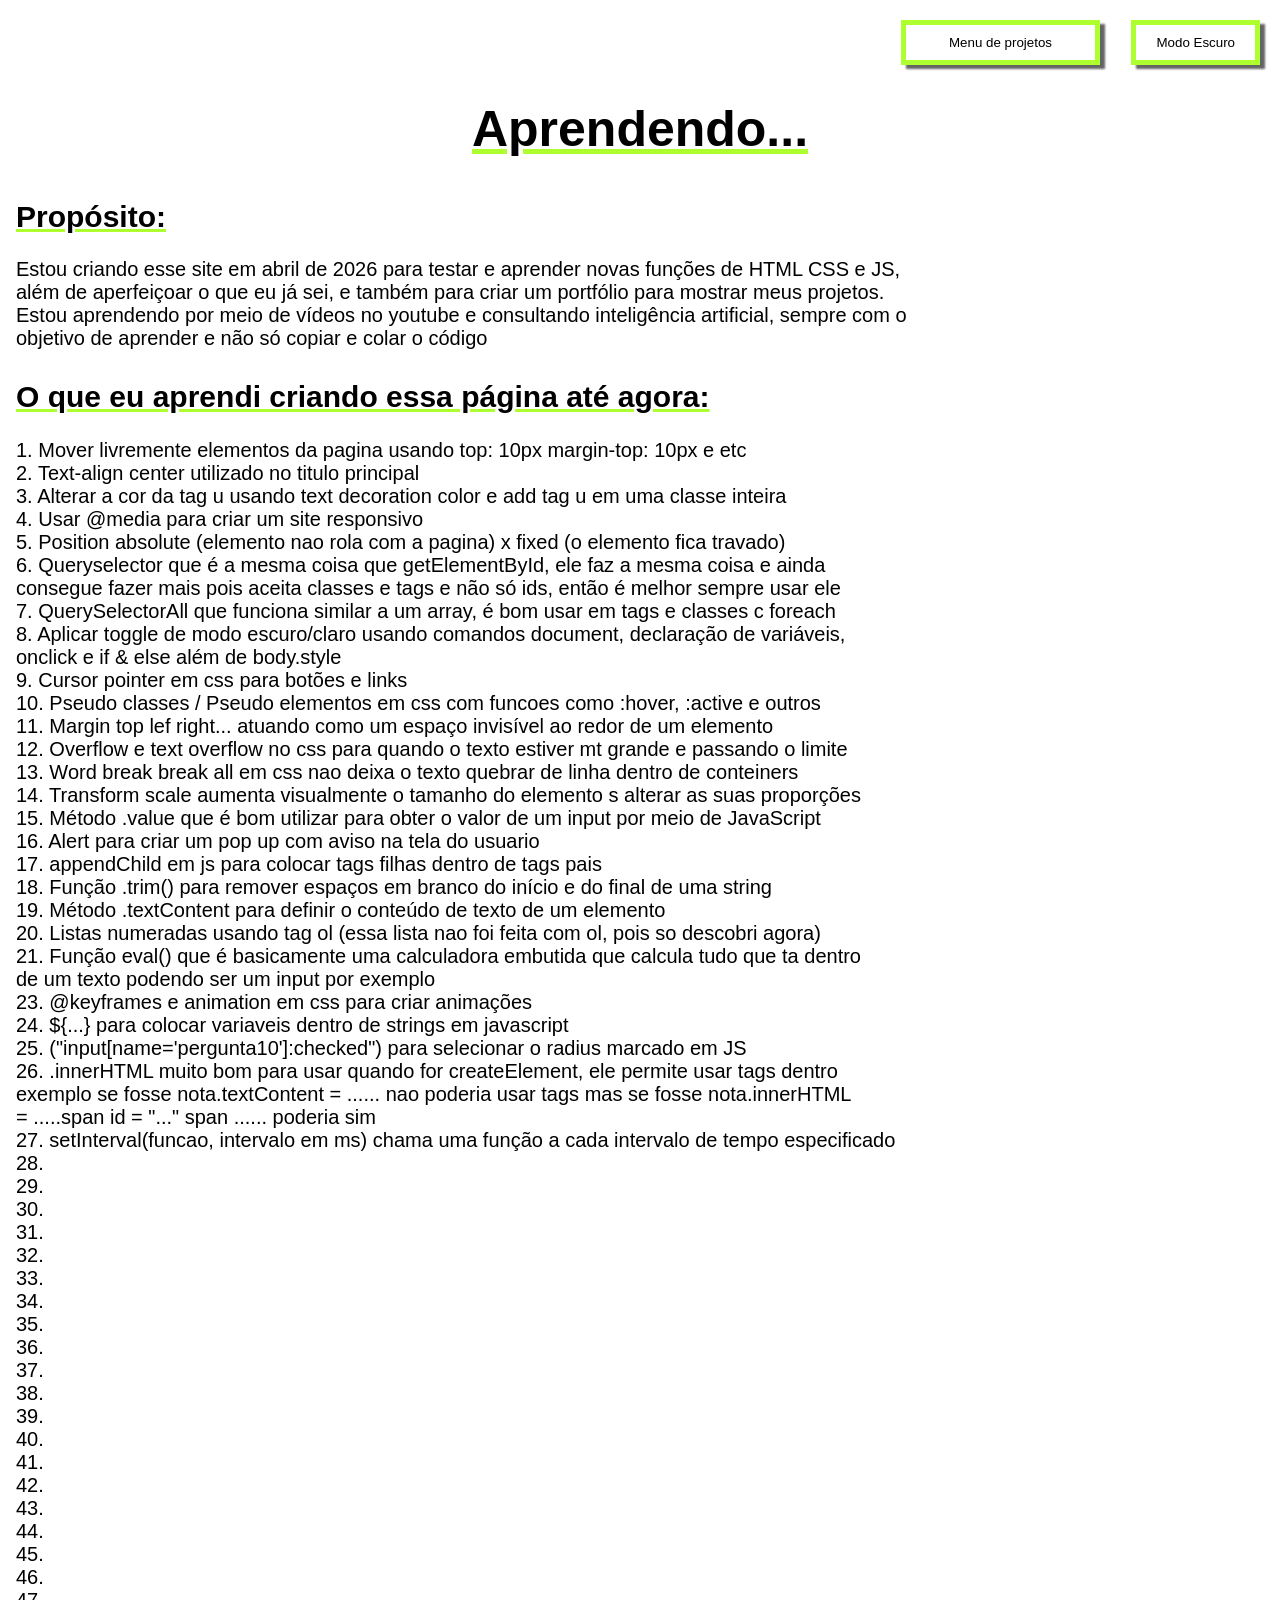
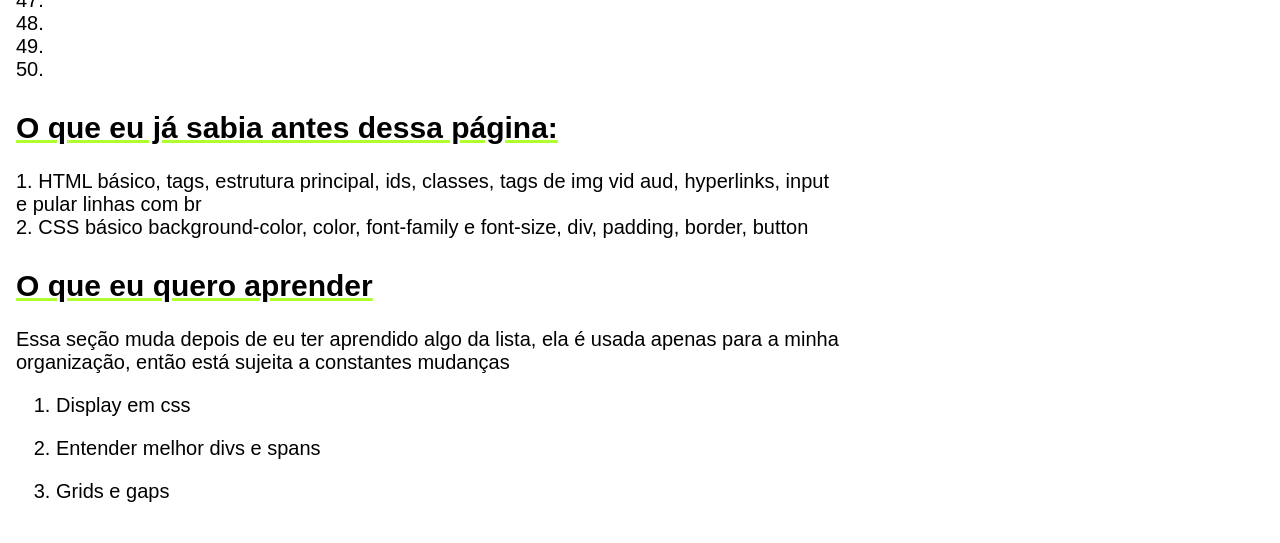
==== index.html @ 766d102c "botoes mudar tema e voltar adicionados" ====
<!DOCTYPE html>
<html lang="en">
<head>
    <meta charset="UTF-8">
    <meta name="viewport" content="width=device-width, initial-scale=1.0">
    <title>Aprendendo...</title>
    <link rel="stylesheet" href="style.css">
</head>
<body>
    <section>
    <button id="claroescuro" class="headbuttons">Modo Escuro</button>
    <a href="menu/menu.html"><button id="menu" class="headbuttons">Menu de projetos</button></a>
    <h1 id="tituloprincipal"><u>Aprendendo...</u></h1>
    </section>
    
    <section>
        <h2 class="titulos">Propósito:</h2>
        <p class="texto" id="desc">Estou criando esse site em abril de 2026 para testar e aprender novas funções de HTML CSS e JS, <br>
            além de aperfeiçoar o que eu já sei, e também para criar um portfólio para mostrar meus projetos. <br>
            Estou aprendendo por meio de vídeos no youtube e consultando inteligência artificial, sempre com o <br>
            objetivo de aprender e não só copiar e colar o código
        </p>
    </section>

    <section>
        <h2 class="titulos">O que eu aprendi criando essa página até agora: </h2>
        <p class="texto"> 1. Mover livremente elementos da pagina usando top: 10px margin-top: 10px
            e etc <br>
            2. Text-align center utilizado no titulo principal <br> 
            3. Alterar a cor da tag u usando text
            decoration color e add tag u em uma classe inteira<br> 
            4. Usar @media para criar um site responsivo <br> 
            5. Position absolute (elemento nao rola com a pagina) x fixed (o elemento fica travado) <br> 
            6. Queryselector que é a mesma coisa que
            getElementById, ele faz a mesma coisa e ainda <br> consegue fazer mais pois aceita classes e tags
            e não só ids, então é melhor sempre usar ele <br>
            7. QuerySelectorAll que funciona similar a um array, é bom usar em tags e classes c foreach <br>
            8. Aplicar toggle de modo escuro/claro usando comandos document, declaração de variáveis, <br> onclick 
            e if & else além de body.style<br>
            9. Cursor pointer em css para botões e links <br>
            10. Pseudo classes / Pseudo elementos em css com funcoes como :hover, :active e outros<br>
            11. Margin top lef right... atuando como um espaço invisível ao redor de um elemento<br>
            12. Overflow e text overflow no css para quando o texto estiver mt grande e passando o limite<br>
            13. Word break break all em css nao deixa o texto quebrar de linha dentro de conteiners<br>
            14. Transform scale aumenta visualmente o tamanho do elemento s alterar as suas proporções<br>
            15. Método .value que é bom utilizar para obter o valor de um input por meio de JavaScript<br>
            16. Alert para criar um pop up com aviso na tela do usuario<br>
            17. appendChild em js para colocar tags filhas dentro de tags pais<br>
            18. Função .trim() para remover espaços em branco do início e do final de uma string<br>
            19. Método .textContent para definir o conteúdo de texto de um elemento<br>
            20. Listas numeradas usando tag ol (essa lista nao foi feita com ol, pois so descobri agora)<br>
            21. Função eval() que é basicamente uma calculadora embutida que calcula tudo que ta dentro <br> 
            de um texto podendo ser um input por exemplo<br>
            23. @keyframes e animation em css para criar animações <br>
            24. ${...} para colocar variaveis dentro de strings em javascript<br>
            25. ("input[name='pergunta10']:checked") para selecionar o radius marcado em JS<br>
            26. .innerHTML muito bom para usar quando for createElement, ele permite usar tags dentro
            <br> exemplo se fosse nota.textContent = ...... nao poderia usar tags mas se fosse nota.innerHTML <br>
            = .....span id = "..." span ...... poderia sim<br>
            27. setInterval(funcao, intervalo em ms) chama uma função a cada intervalo de tempo especificado<br>
            28. <br>
            29. <br>
            30. <br>
            31. <br>
            32. <br>
            33. <br>
            34. <br>
            35. <br>
            36. <br>
            37. <br>
            38. <br>
            39. <br>
            40. <br>
            41. <br>
            42. <br>
            43. <br>
            44. <br>
            45. <br>
            46. <br>
            47. <br>
            48. <br>
            49. <br>
            50. <br>
        </p>
    </section>

    <section>
        <h2 class="titulos">O que eu já sabia antes dessa página: </h2>
        <p class="texto"> 1. HTML básico, tags, estrutura principal, ids, classes, tags de img vid aud, 
            hyperlinks, input<br>
            e pular linhas com br
            <br> 2. CSS básico background-color, color, font-family e font-size, div, padding, border, button
        </p>
    </section>

    <section>
        <h2 class="titulos">O que eu quero aprender</h2>
        <p class="texto">Essa seção muda depois de eu ter aprendido algo da lista, ela é usada apenas para a minha <br>
            organização, então está sujeita a constantes mudanças </p>
        <ol>
            <li class="texto">Display em css</li>
            <li class="texto">Entender melhor divs e spans</li>
            <li class="texto">Grids e gaps</li>
        </ol>
    </section>

    <script src="script.js"></script>
</body>
</html>
---- style.css ----
body{
    background-color: white;
    color: black;
    margin: 0;
    padding: 50px 16px 24px;
    transition: 0.3ms;
}
u{
    text-decoration-color:greenyellow;
}
h2{
    color: black;
    text-decoration-color: greenyellow;
    text-decoration-line: underline;
}
button{
    transition: 0.4s;
    cursor: pointer;
    box-shadow: 5px 4px 2px rgb(100, 100, 100);
}
.headbuttons:hover{
    transform: scale(1.1);
}
.texto{
    font-family: 'Trebuchet MS', 'Lucida Sans Unicode', 'Lucida Grande', 'Lucida Sans', Arial, sans-serif;
    margin-top: 20px;
    font-size: 20px;
    transition: 0.4s;
}

.titulos{
    font-family: 'Trebuchet MS', 'Lucida Sans Unicode', 'Lucida Grande', 'Lucida Sans', Arial, sans-serif;
    margin-top: 30px;
    font-size: 30px ;
    transition: 0.4s;
}
#tituloprincipal{
    font-family: 'Trebuchet MS', 'Lucida Sans Unicode', 'Lucida Grande', 'Lucida Sans', Arial, sans-serif;
    text-align: center;
    margin-top: 50px;
    font-size: 50px;
    transition: 0.4s;
}
#claroescuro{
    position: absolute;
    padding: 10px 20px;
    top: 20px;
    right: 20px;
    background-color: white;
    color: black;
    border: 5px solid greenyellow;
    cursor: pointer;
}
#menu{
    position: absolute;
    background-color: white;
    border: 5px solid greenyellow;
    padding: 10px 43px;
    top: 20px;
    right: 180px;
    cursor: pointer;
}

@media (max-width: 768px){
    #tituloprincipal{
        font-size: 36px;
        margin-top: 24px;
    }

    .titulos{
        font-size: 24px;
    }

    .texto{
        font-size: 18px;
        line-height: 1.5;
    }

    #claroescuro{
        top: 12px;
        right: 12px;
        padding: 8px 12px;
        border-width: 3px;
    }
    #menu{
        right: 130px;
        top: 12px;
        padding: 8px ;
        border-width: 3px;
    }
}

@media (max-width: 480px){
    body{
        padding: 40px 12px 20px;
    }

    #tituloprincipal{
        font-size: 30px;
    }

    .titulos{
        font-size: 21px;
    }

    .texto{
        font-size: 16px;
    }
}
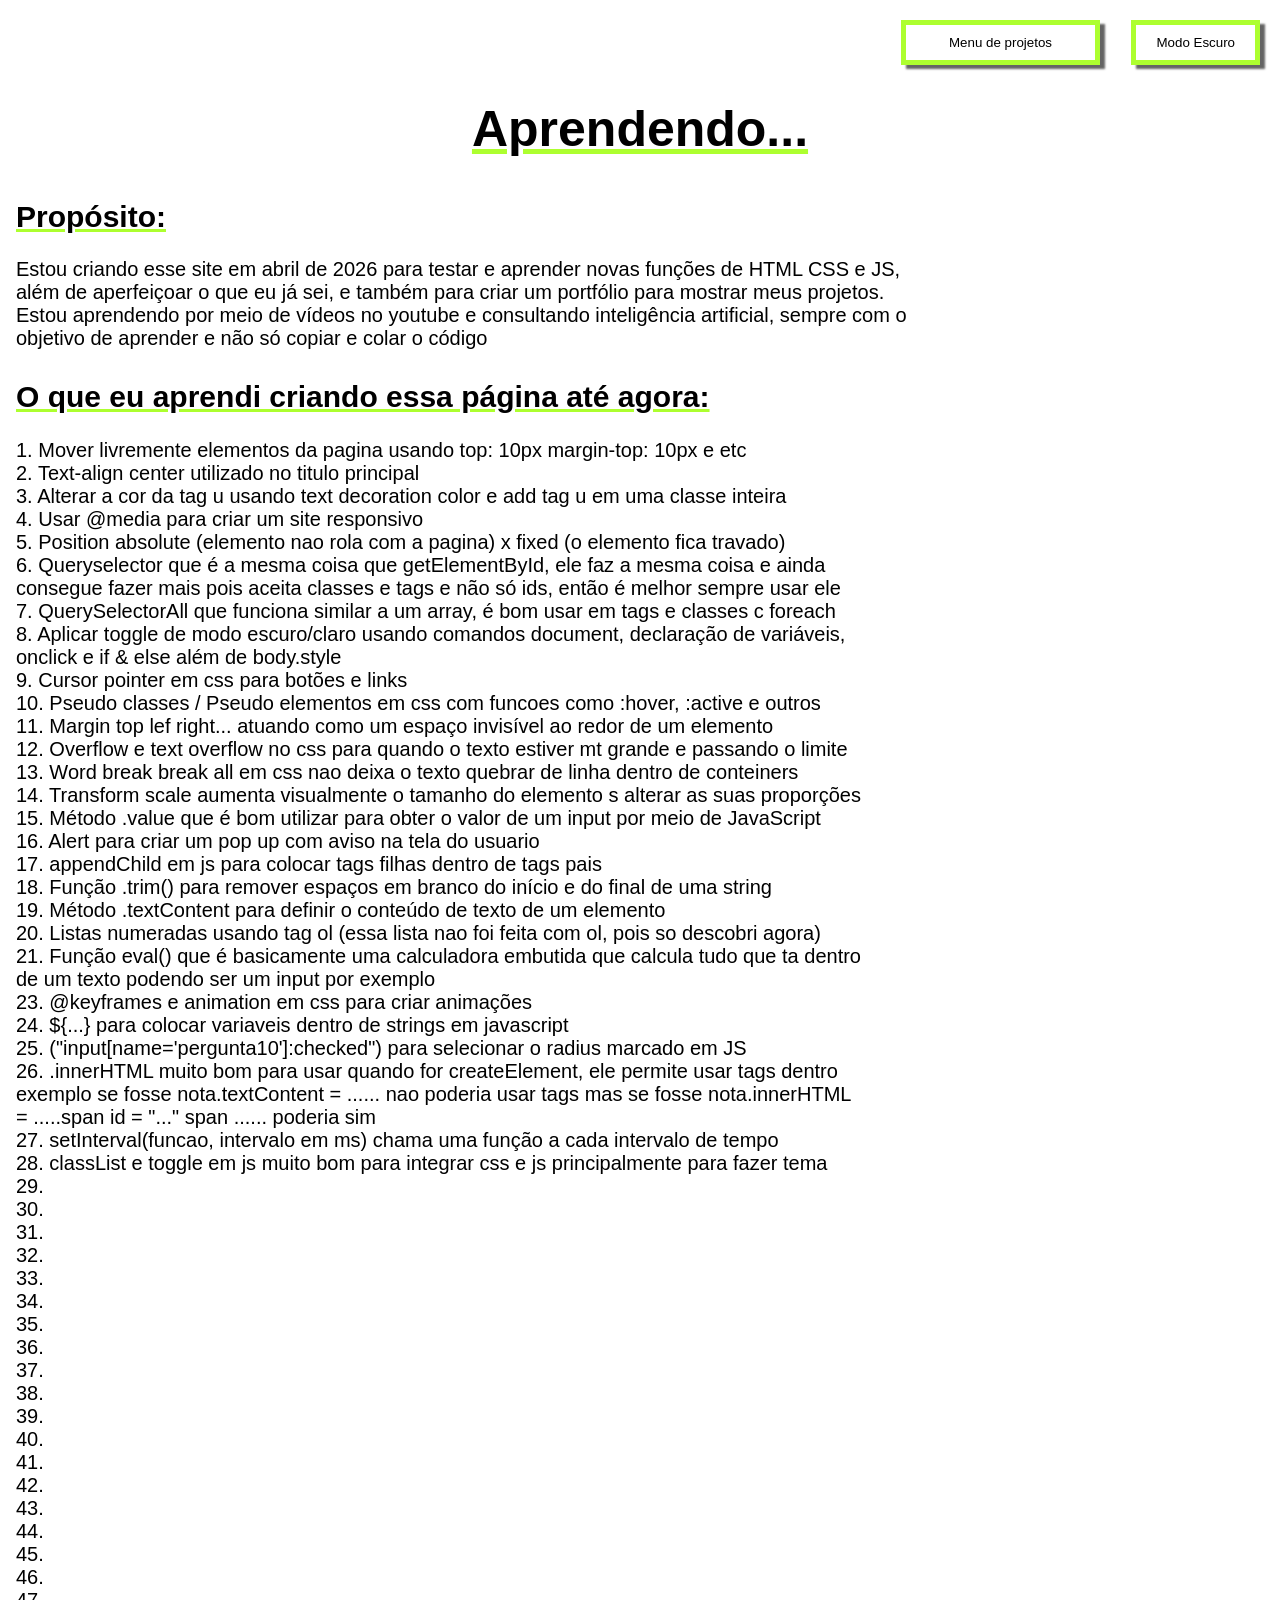
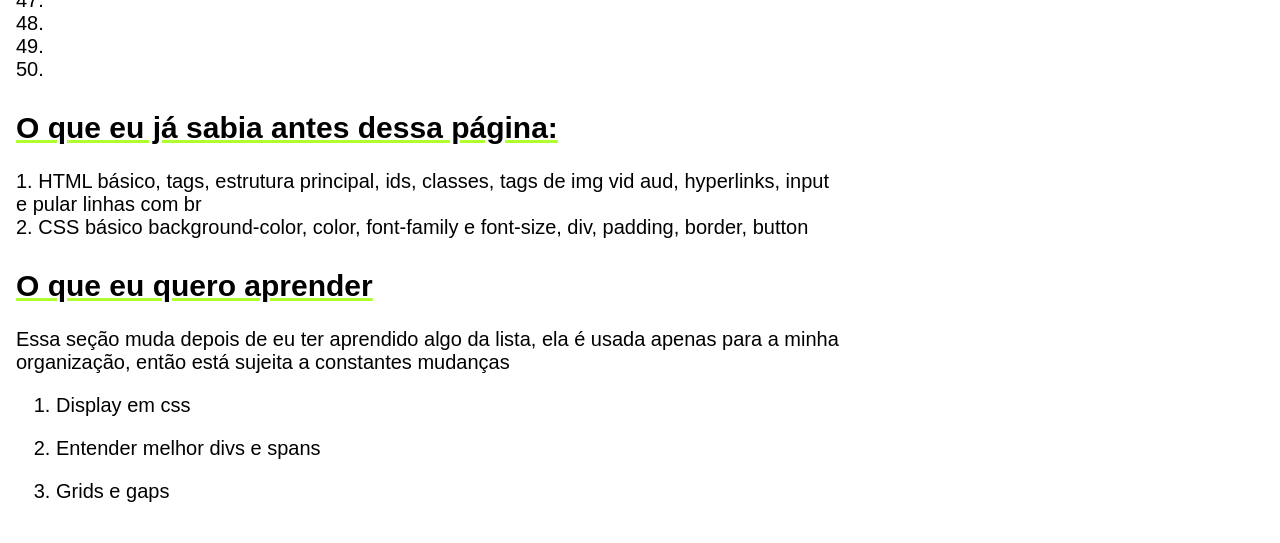
==== commit c05c412e: "html e css geradorsenha" ====
--- a/index.html
+++ b/index.html
@@ -57,8 +57,8 @@
             26. .innerHTML muito bom para usar quando for createElement, ele permite usar tags dentro
             <br> exemplo se fosse nota.textContent = ...... nao poderia usar tags mas se fosse nota.innerHTML <br>
             = .....span id = "..." span ...... poderia sim<br>
-            27. setInterval(funcao, intervalo em ms) chama uma função a cada intervalo de tempo especificado<br>
-            28. <br>
+            27. setInterval(funcao, intervalo em ms) chama uma função a cada intervalo de tempo<br>
+            28. classList e toggle em js muito bom para integrar css e js principalmente para fazer tema<br>
             29. <br>
             30. <br>
             31. <br>
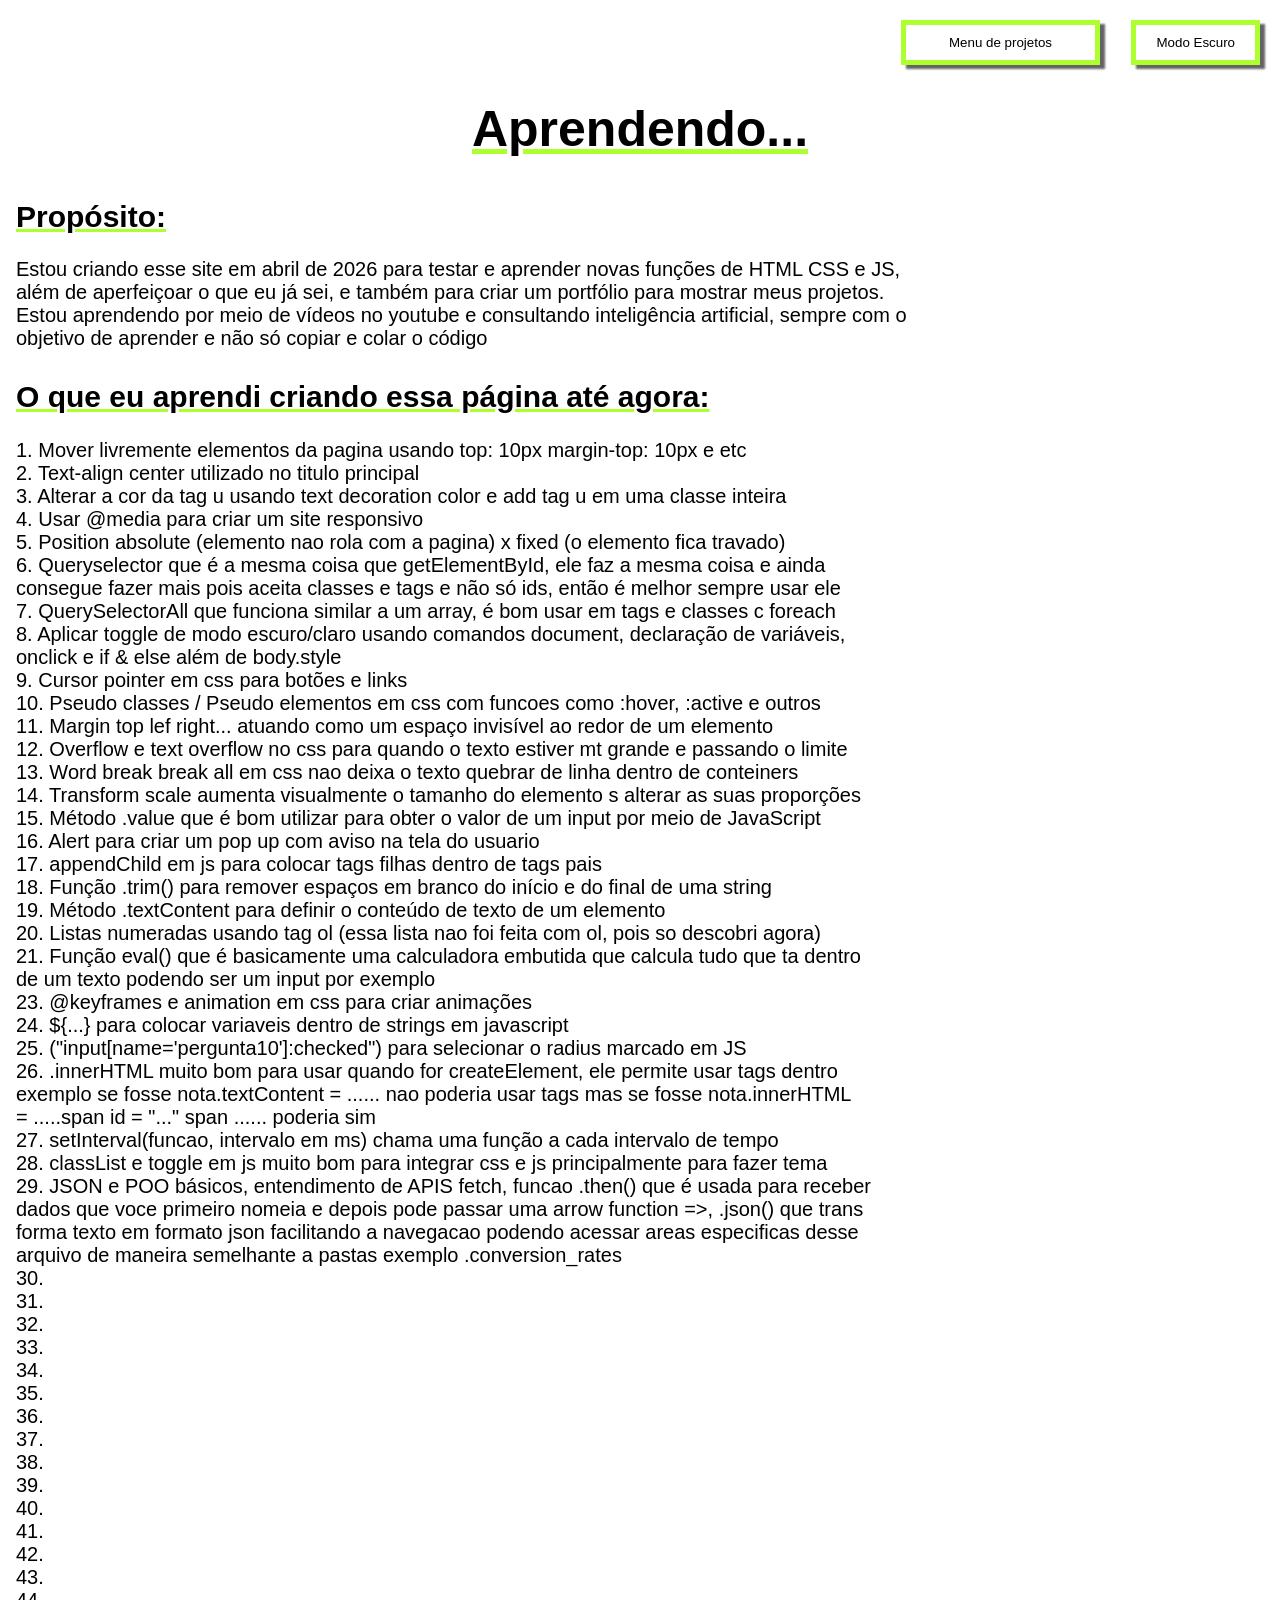
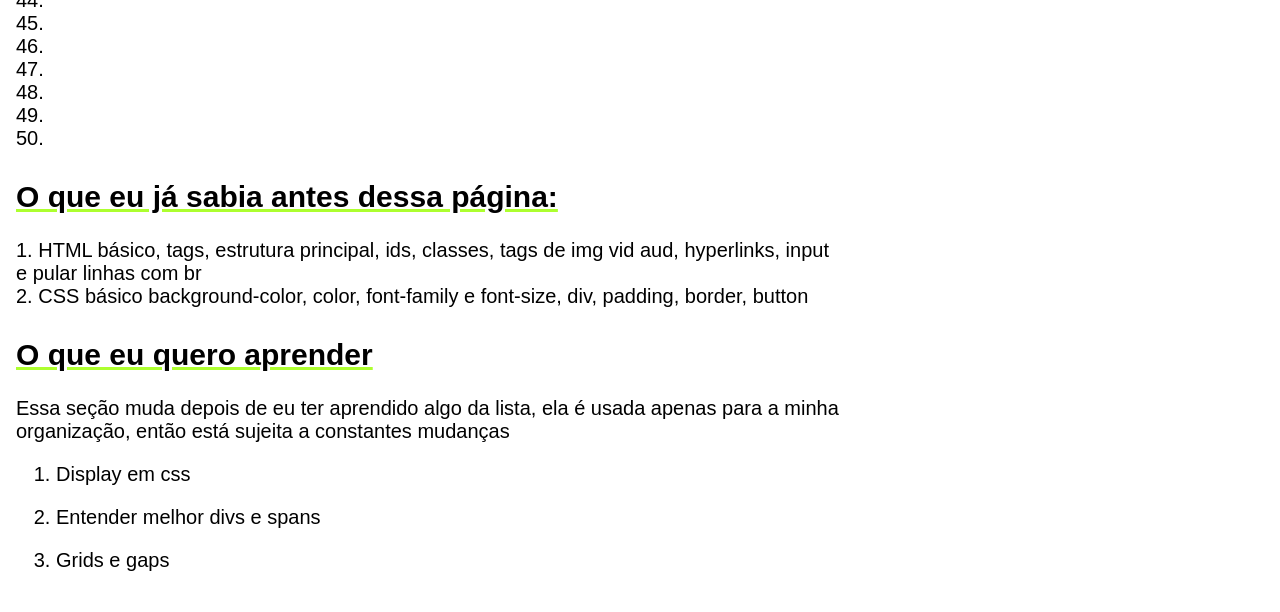
==== commit 94d7a114: "JS finalizado com API exchangerates" ====
--- a/index.html
+++ b/index.html
@@ -59,7 +59,7 @@
             = .....span id = "..." span ...... poderia sim<br>
             27. setInterval(funcao, intervalo em ms) chama uma função a cada intervalo de tempo<br>
             28. classList e toggle em js muito bom para integrar css e js principalmente para fazer tema<br>
-            29. <br>
+            29. JSON e POO básicos, entendimento de APIS fetch, funcao .then() que é usada para receber<br>dados que voce primeiro nomeia e depois pode passar uma arrow function =>, .json() que trans<br>forma texto em formato json facilitando a navegacao podendo acessar areas especificas desse <br> arquivo de maneira semelhante a pastas exemplo .conversion_rates<br>
             30. <br>
             31. <br>
             32. <br>
--- a/style.css
+++ b/style.css
@@ -3,7 +3,7 @@
     color: black;
     margin: 0;
     padding: 50px 16px 24px;
-    transition: 0.3ms;
+    transition: 0.3s;
 }
 u{
     text-decoration-color:greenyellow;
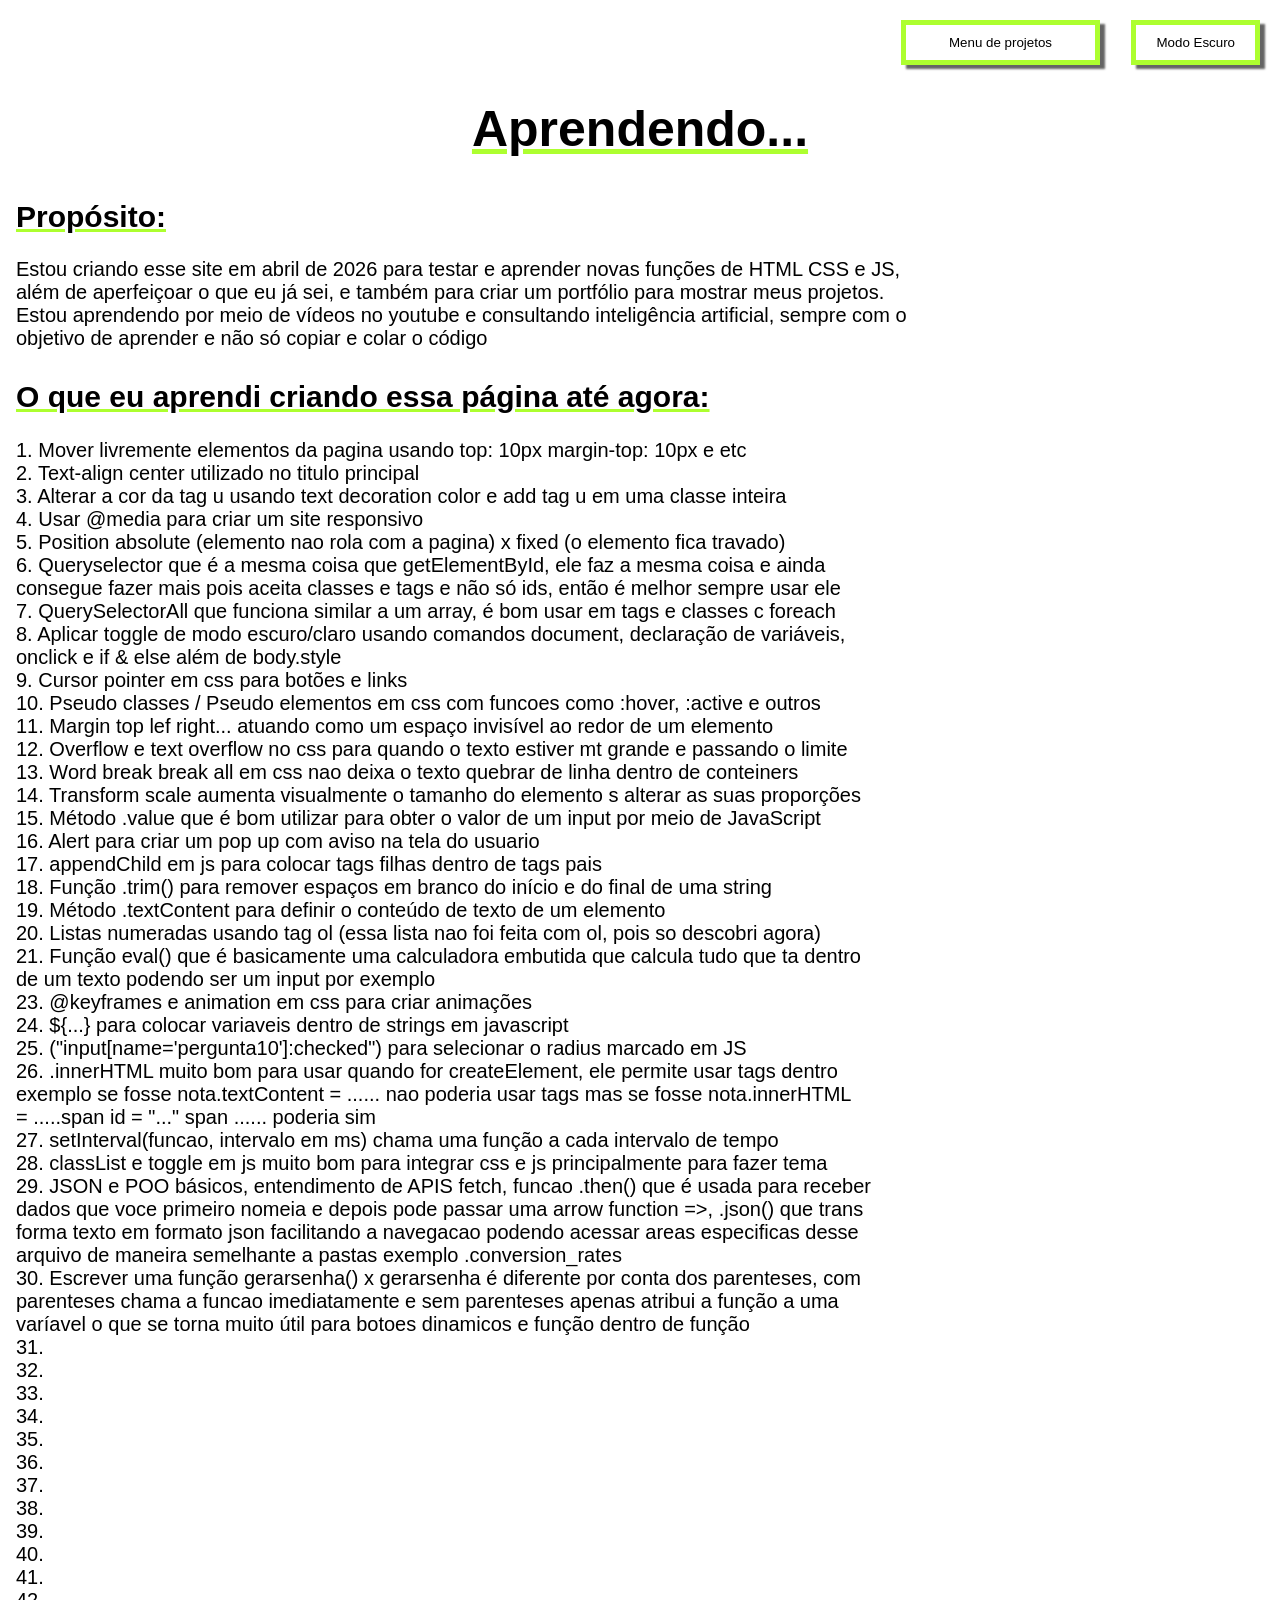
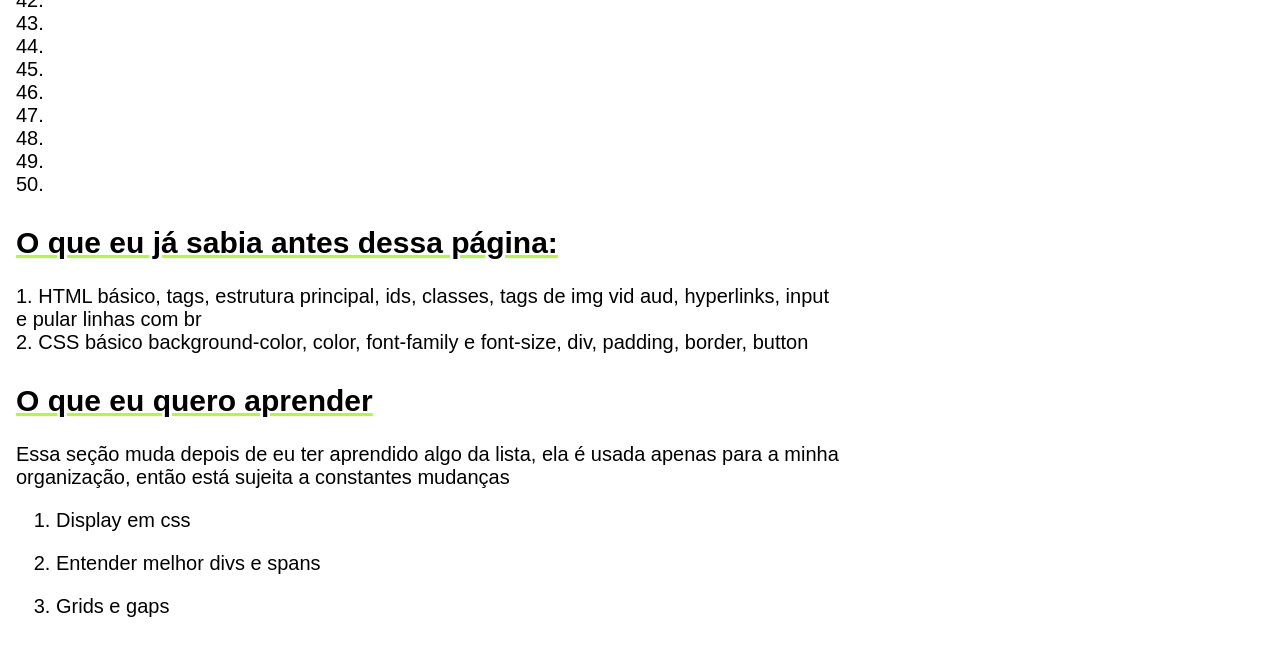
==== commit 051f8d95: "geradorsenhas funcional JS completo" ====
--- a/index.html
+++ b/index.html
@@ -60,7 +60,9 @@
             27. setInterval(funcao, intervalo em ms) chama uma função a cada intervalo de tempo<br>
             28. classList e toggle em js muito bom para integrar css e js principalmente para fazer tema<br>
             29. JSON e POO básicos, entendimento de APIS fetch, funcao .then() que é usada para receber<br>dados que voce primeiro nomeia e depois pode passar uma arrow function =>, .json() que trans<br>forma texto em formato json facilitando a navegacao podendo acessar areas especificas desse <br> arquivo de maneira semelhante a pastas exemplo .conversion_rates<br>
-            30. <br>
+            30. Escrever uma função gerarsenha() x gerarsenha é diferente por conta dos parenteses, com <br> 
+            parenteses chama a funcao imediatamente e sem parenteses apenas atribui a função a uma <br>
+            varíavel o que se torna muito útil para botoes dinamicos e função dentro de função<br>
             31. <br>
             32. <br>
             33. <br>
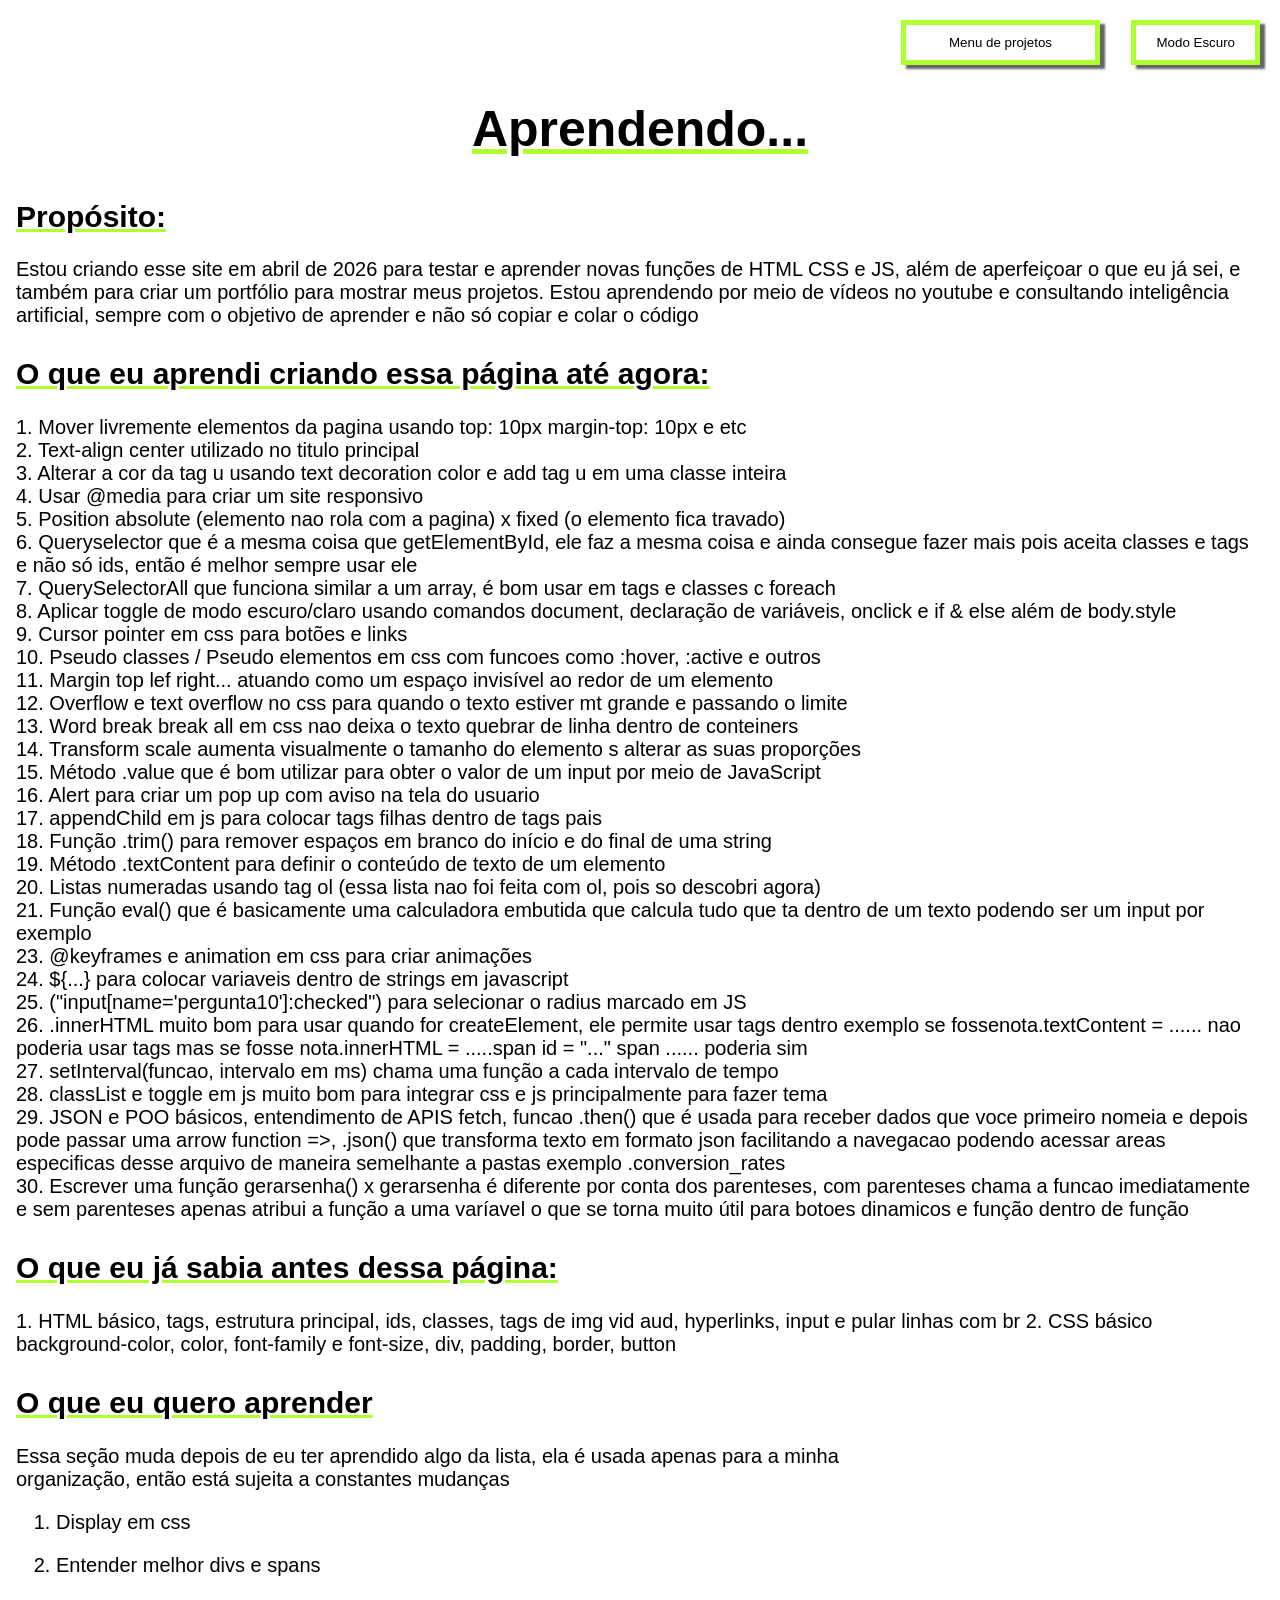
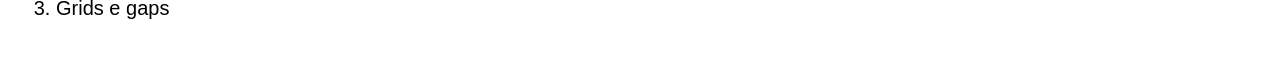
==== commit eae0f563: "otimizacao da formatacao do html e qeubras de linhas" ====
--- a/index.html
+++ b/index.html
@@ -15,84 +15,46 @@
     
     <section>
         <h2 class="titulos">Propósito:</h2>
-        <p class="texto" id="desc">Estou criando esse site em abril de 2026 para testar e aprender novas funções de HTML CSS e JS, <br>
-            além de aperfeiçoar o que eu já sei, e também para criar um portfólio para mostrar meus projetos. <br>
-            Estou aprendendo por meio de vídeos no youtube e consultando inteligência artificial, sempre com o <br>
-            objetivo de aprender e não só copiar e colar o código
-        </p>
+        <p class="texto" id="desc">Estou criando esse site em abril de 2026 para testar e aprender novas funções de HTML CSS e JS, além de aperfeiçoar o que eu já sei, e também para criar um portfólio para mostrar meus projetos. Estou aprendendo por meio de vídeos no youtube e consultando inteligência artificial, sempre com o objetivo de aprender e não só copiar e colar o código</p>
     </section>
 
     <section>
         <h2 class="titulos">O que eu aprendi criando essa página até agora: </h2>
-        <p class="texto"> 1. Mover livremente elementos da pagina usando top: 10px margin-top: 10px
-            e etc <br>
-            2. Text-align center utilizado no titulo principal <br> 
-            3. Alterar a cor da tag u usando text
-            decoration color e add tag u em uma classe inteira<br> 
-            4. Usar @media para criar um site responsivo <br> 
-            5. Position absolute (elemento nao rola com a pagina) x fixed (o elemento fica travado) <br> 
-            6. Queryselector que é a mesma coisa que
-            getElementById, ele faz a mesma coisa e ainda <br> consegue fazer mais pois aceita classes e tags
-            e não só ids, então é melhor sempre usar ele <br>
-            7. QuerySelectorAll que funciona similar a um array, é bom usar em tags e classes c foreach <br>
-            8. Aplicar toggle de modo escuro/claro usando comandos document, declaração de variáveis, <br> onclick 
-            e if & else além de body.style<br>
-            9. Cursor pointer em css para botões e links <br>
-            10. Pseudo classes / Pseudo elementos em css com funcoes como :hover, :active e outros<br>
-            11. Margin top lef right... atuando como um espaço invisível ao redor de um elemento<br>
-            12. Overflow e text overflow no css para quando o texto estiver mt grande e passando o limite<br>
-            13. Word break break all em css nao deixa o texto quebrar de linha dentro de conteiners<br>
-            14. Transform scale aumenta visualmente o tamanho do elemento s alterar as suas proporções<br>
-            15. Método .value que é bom utilizar para obter o valor de um input por meio de JavaScript<br>
-            16. Alert para criar um pop up com aviso na tela do usuario<br>
-            17. appendChild em js para colocar tags filhas dentro de tags pais<br>
-            18. Função .trim() para remover espaços em branco do início e do final de uma string<br>
-            19. Método .textContent para definir o conteúdo de texto de um elemento<br>
-            20. Listas numeradas usando tag ol (essa lista nao foi feita com ol, pois so descobri agora)<br>
-            21. Função eval() que é basicamente uma calculadora embutida que calcula tudo que ta dentro <br> 
-            de um texto podendo ser um input por exemplo<br>
-            23. @keyframes e animation em css para criar animações <br>
-            24. ${...} para colocar variaveis dentro de strings em javascript<br>
-            25. ("input[name='pergunta10']:checked") para selecionar o radius marcado em JS<br>
-            26. .innerHTML muito bom para usar quando for createElement, ele permite usar tags dentro
-            <br> exemplo se fosse nota.textContent = ...... nao poderia usar tags mas se fosse nota.innerHTML <br>
-            = .....span id = "..." span ...... poderia sim<br>
-            27. setInterval(funcao, intervalo em ms) chama uma função a cada intervalo de tempo<br>
-            28. classList e toggle em js muito bom para integrar css e js principalmente para fazer tema<br>
-            29. JSON e POO básicos, entendimento de APIS fetch, funcao .then() que é usada para receber<br>dados que voce primeiro nomeia e depois pode passar uma arrow function =>, .json() que trans<br>forma texto em formato json facilitando a navegacao podendo acessar areas especificas desse <br> arquivo de maneira semelhante a pastas exemplo .conversion_rates<br>
-            30. Escrever uma função gerarsenha() x gerarsenha é diferente por conta dos parenteses, com <br> 
-            parenteses chama a funcao imediatamente e sem parenteses apenas atribui a função a uma <br>
-            varíavel o que se torna muito útil para botoes dinamicos e função dentro de função<br>
-            31. <br>
-            32. <br>
-            33. <br>
-            34. <br>
-            35. <br>
-            36. <br>
-            37. <br>
-            38. <br>
-            39. <br>
-            40. <br>
-            41. <br>
-            42. <br>
-            43. <br>
-            44. <br>
-            45. <br>
-            46. <br>
-            47. <br>
-            48. <br>
-            49. <br>
-            50. <br>
+        <p class="texto">1. Mover livremente elementos da pagina usando top: 10px margin-top: 10px e etc <br>
+            2. Text-align center utilizado no titulo principal  <br>
+            3. Alterar a cor da tag u usando text decoration color e add tag u em uma classe inteira <br>
+            4. Usar @media para criar um site responsivo  <br>
+            5. Position absolute (elemento nao rola com a pagina) x fixed (o elemento fica travado)  <br>
+            6. Queryselector que é a mesma coisa que getElementById, ele faz a mesma coisa e ainda consegue fazer mais pois aceita classes e tags e não só ids, então é melhor sempre usar ele  <br>
+            7. QuerySelectorAll que funciona similar a um array, é bom usar em tags e classes c foreach  <br>
+            8. Aplicar toggle de modo escuro/claro usando comandos document, declaração de variáveis, onclick e if & else além de body.style <br>
+            9. Cursor pointer em css para botões e links  <br>
+            10. Pseudo classes / Pseudo elementos em css com funcoes como :hover, :active e outros <br>
+            11. Margin top lef right... atuando como um espaço invisível ao redor de um elemento <br>
+            12. Overflow e text overflow no css para quando o texto estiver mt grande e passando o limite <br>
+            13. Word break break all em css nao deixa o texto quebrar de linha dentro de conteiners <br>
+            14. Transform scale aumenta visualmente o tamanho do elemento s alterar as suas proporções <br>
+            15. Método .value que é bom utilizar para obter o valor de um input por meio de JavaScript <br>
+            16. Alert para criar um pop up com aviso na tela do usuario <br>
+            17. appendChild em js para colocar tags filhas dentro de tags pais <br>
+            18. Função .trim() para remover espaços em branco do início e do final de uma string <br>
+            19. Método .textContent para definir o conteúdo de texto de um elemento <br>
+            20. Listas numeradas usando tag ol (essa lista nao foi feita com ol, pois so descobri agora) <br>
+            21. Função eval() que é basicamente uma calculadora embutida que calcula tudo que ta dentro de um texto podendo ser um input por exemplo <br>
+            23. @keyframes e animation em css para criar animações  <br>
+            24. ${...} para colocar variaveis dentro de strings em javascript <br>
+            25. ("input[name='pergunta10']:checked") para selecionar o radius marcado em JS <br>
+            26. .innerHTML muito bom para usar quando for createElement, ele permite usar tags dentro exemplo se fossenota.textContent = ...... nao poderia usar tags mas se fosse nota.innerHTML = .....span id = "..." span ...... poderia sim <br>
+            27. setInterval(funcao, intervalo em ms) chama uma função a cada intervalo de tempo <br>
+            28. classList e toggle em js muito bom para integrar css e js principalmente para fazer tema <br>
+            29. JSON e POO básicos, entendimento de APIS fetch, funcao .then() que é usada para receber dados que voce primeiro nomeia e depois pode passar uma arrow function =>, .json() que transforma texto em formato json facilitando a navegacao podendo acessar areas especificas desse arquivo de maneira semelhante a pastas exemplo .conversion_rates <br>
+            30. Escrever uma função gerarsenha() x gerarsenha é diferente por conta dos parenteses, com parenteses chama a funcao imediatamente e sem parenteses apenas atribui a função a uma varíavel o que se torna muito útil para botoes dinamicos e função dentro de função <br>
         </p>
     </section>
 
     <section>
         <h2 class="titulos">O que eu já sabia antes dessa página: </h2>
-        <p class="texto"> 1. HTML básico, tags, estrutura principal, ids, classes, tags de img vid aud, 
-            hyperlinks, input<br>
-            e pular linhas com br
-            <br> 2. CSS básico background-color, color, font-family e font-size, div, padding, border, button
-        </p>
+        <p class="texto">1. HTML básico, tags, estrutura principal, ids, classes, tags de img vid aud, hyperlinks, input e pular linhas com br 2. CSS básico background-color, color, font-family e font-size, div, padding, border, button</p>
     </section>
 
     <section>
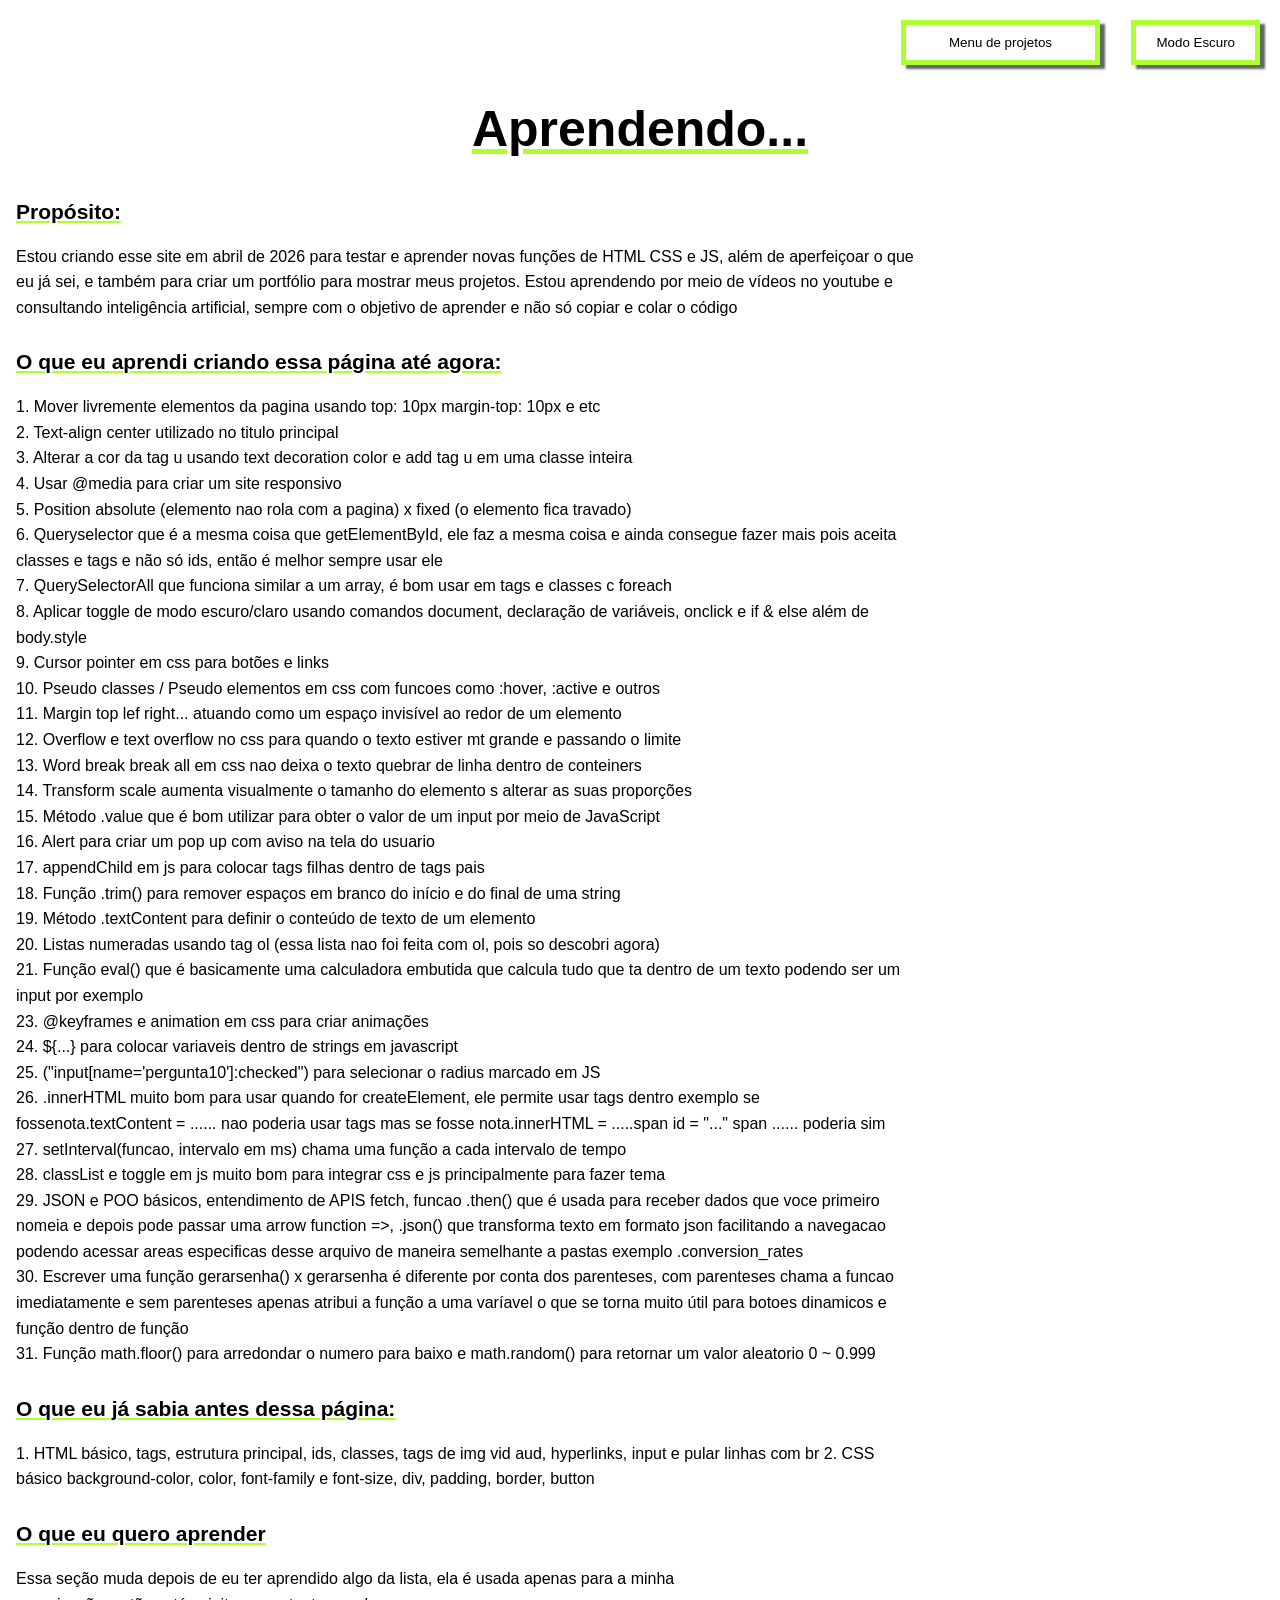
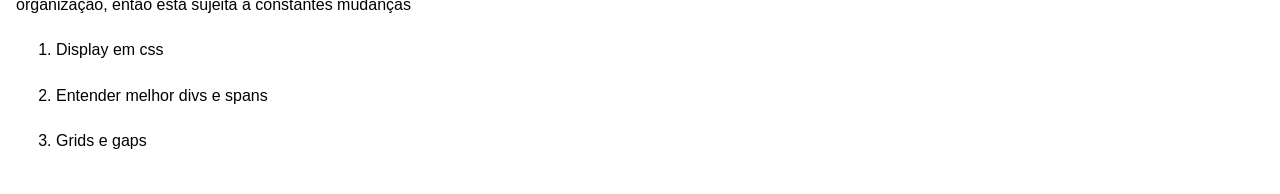
==== commit a9c7b420: "responsividade completa" ====
--- a/index.html
+++ b/index.html
@@ -49,6 +49,7 @@
             28. classList e toggle em js muito bom para integrar css e js principalmente para fazer tema <br>
             29. JSON e POO básicos, entendimento de APIS fetch, funcao .then() que é usada para receber dados que voce primeiro nomeia e depois pode passar uma arrow function =>, .json() que transforma texto em formato json facilitando a navegacao podendo acessar areas especificas desse arquivo de maneira semelhante a pastas exemplo .conversion_rates <br>
             30. Escrever uma função gerarsenha() x gerarsenha é diferente por conta dos parenteses, com parenteses chama a funcao imediatamente e sem parenteses apenas atribui a função a uma varíavel o que se torna muito útil para botoes dinamicos e função dentro de função <br>
+            31. Função math.floor() para arredondar o numero para baixo e math.random() para retornar um valor aleatorio 0 ~ 0.999
         </p>
     </section>
 
--- a/style.css
+++ b/style.css
@@ -26,6 +26,10 @@
     margin-top: 20px;
     font-size: 20px;
     transition: 0.4s;
+    max-width: 900px;
+    line-height: 1.6;
+    word-wrap: break-word;
+    white-space: normal;
 }
 
 .titulos{
@@ -33,6 +37,7 @@
     margin-top: 30px;
     font-size: 30px ;
     transition: 0.4s;
+    max-width: 900px;
 }
 #tituloprincipal{
     font-family: 'Trebuchet MS', 'Lucida Sans Unicode', 'Lucida Grande', 'Lucida Sans', Arial, sans-serif;
@@ -69,11 +74,13 @@
 
     .titulos{
         font-size: 24px;
+        max-width: 100%;
     }
 
     .texto{
         font-size: 18px;
         line-height: 1.5;
+        max-width: 100%;
     }
 
     #claroescuro{
@@ -98,6 +105,27 @@
     #tituloprincipal{
         font-size: 30px;
     }
+    
+    .titulos{
+        font-size: 20px;
+        max-width: 100%;
+    }
+    
+    .texto{
+        font-size: 16px;
+        max-width: 100%;
+        line-height: 1.4;
+    }
+    
+    #claroescuro, #menu{
+        position: static;
+        display: block;
+        margin: 5px auto;
+        width: 100%;
+        padding: 10px;
+        text-align: center;
+    }
+}
 
     .titulos{
         font-size: 21px;
@@ -106,4 +134,3 @@
     .texto{
         font-size: 16px;
     }
-}
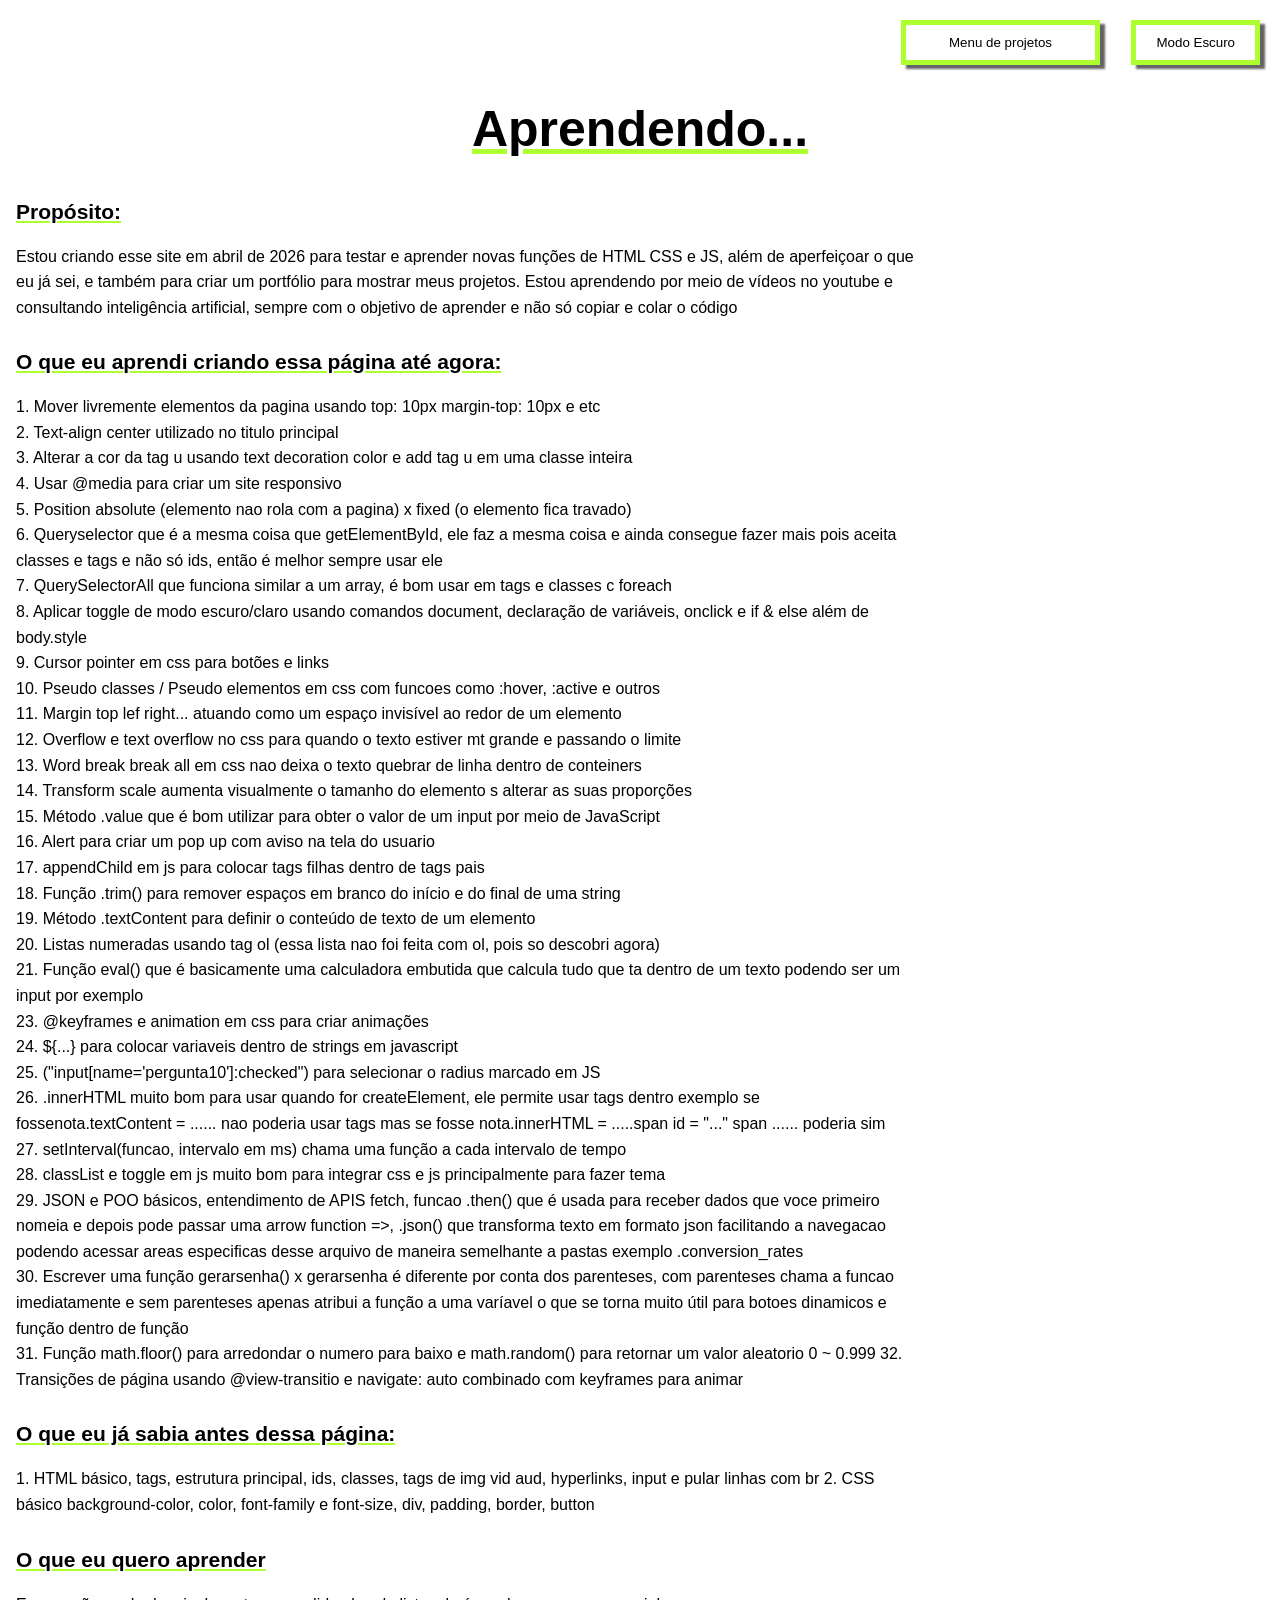
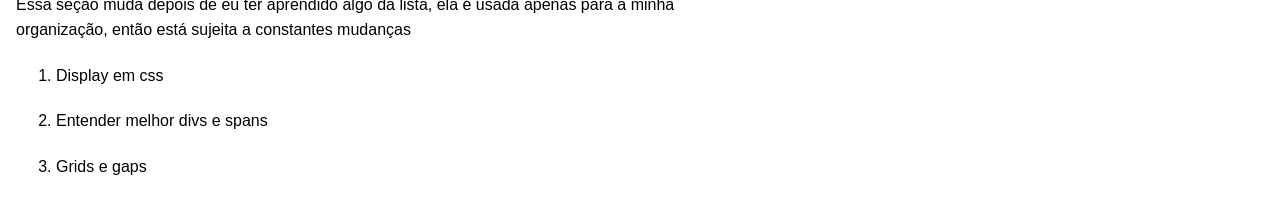
==== commit 904197f7: "fix: transicao.css criado para organizar melhor o codigo" ====
--- a/index.html
+++ b/index.html
@@ -5,6 +5,7 @@
     <meta name="viewport" content="width=device-width, initial-scale=1.0">
     <title>Aprendendo...</title>
     <link rel="stylesheet" href="style.css">
+    <link href="transition.css" rel="stylesheet">
 </head>
 <body>
     <section>
@@ -50,6 +51,7 @@
             29. JSON e POO básicos, entendimento de APIS fetch, funcao .then() que é usada para receber dados que voce primeiro nomeia e depois pode passar uma arrow function =>, .json() que transforma texto em formato json facilitando a navegacao podendo acessar areas especificas desse arquivo de maneira semelhante a pastas exemplo .conversion_rates <br>
             30. Escrever uma função gerarsenha() x gerarsenha é diferente por conta dos parenteses, com parenteses chama a funcao imediatamente e sem parenteses apenas atribui a função a uma varíavel o que se torna muito útil para botoes dinamicos e função dentro de função <br>
             31. Função math.floor() para arredondar o numero para baixo e math.random() para retornar um valor aleatorio 0 ~ 0.999
+            32. Transições de página usando @view-transitio e navigate: auto combinado com keyframes para animar <br>
         </p>
     </section>
 
--- a/style.css
+++ b/style.css
@@ -127,10 +127,10 @@
     }
 }
 
-    .titulos{
-        font-size: 21px;
-    }
+.titulos{
+    font-size: 21px;
+}
 
-    .texto{
-        font-size: 16px;
-    }
+.texto{
+    font-size: 16px;
+}
--- a/transition.css
+++ b/transition.css
@@ -0,0 +1,23 @@
+@view-transition{
+    navigation: auto;
+}
+::view-transition-group(root){
+    animation-duration: 0.5s;
+}
+::view-transition-new(root){
+    animation-name: entrando;
+}
+::view-transition-old(root){
+    animation-name: saindo;
+}
+
+@keyframes entrando{
+    from{
+        transform: translateX(100%);
+    }
+}
+@keyframes saindo{
+    to{
+        transform: translateX(-100%);
+    }
+}
